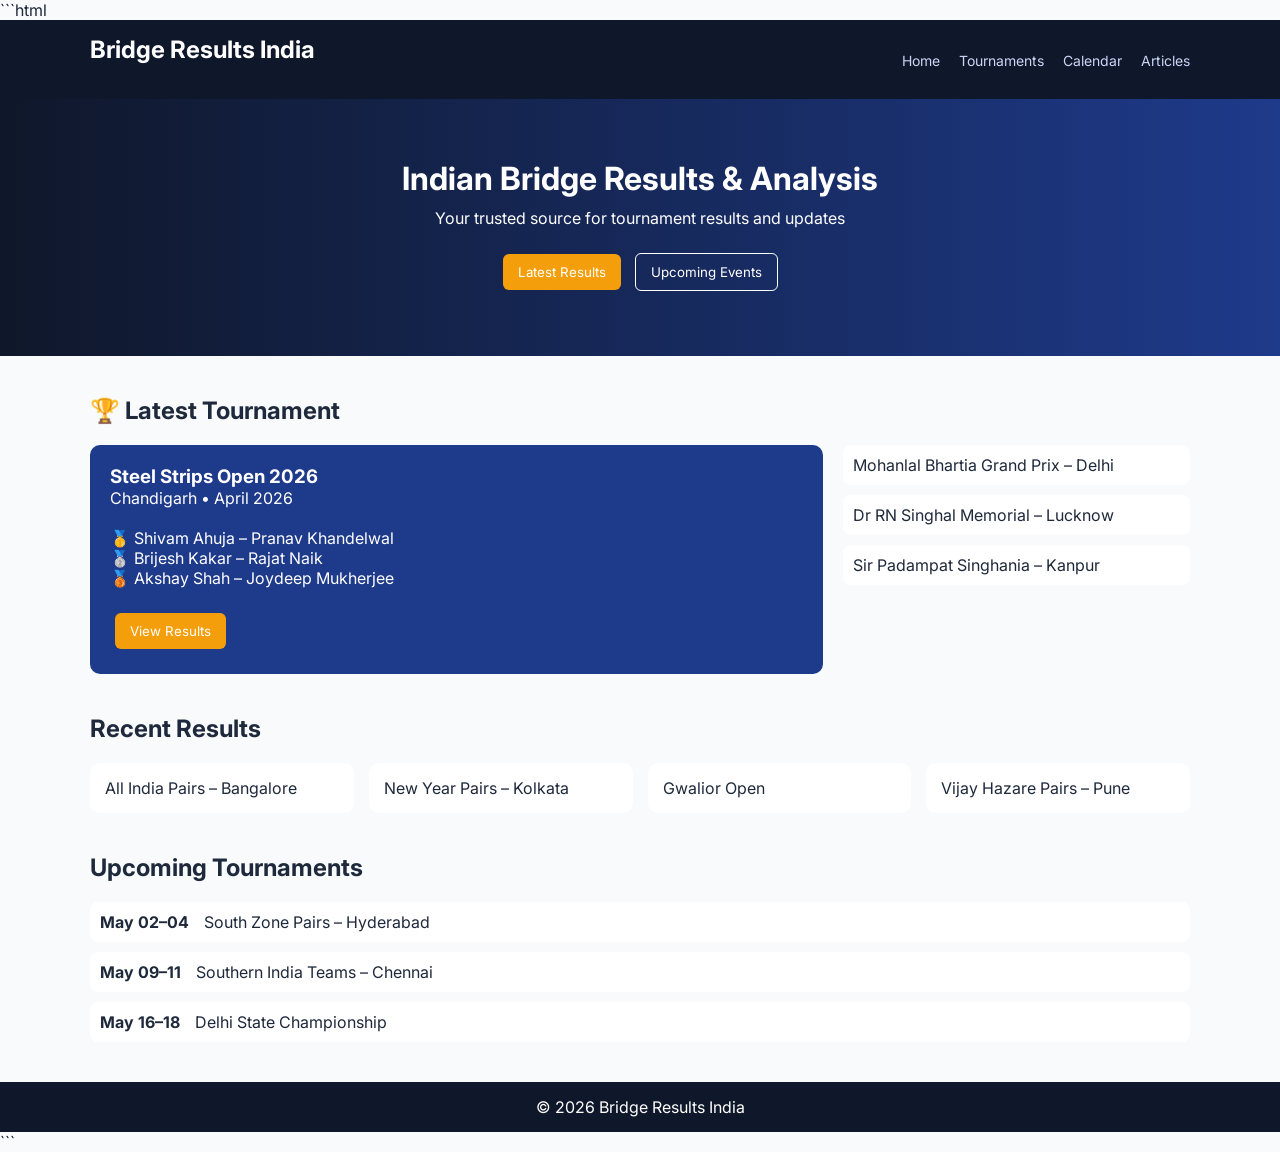
==== index.html @ a17ecfb6 "Rename page.html to index.html" ====
```html
<!DOCTYPE html>
<html lang="en">
<head>
  <meta charset="UTF-8">
  <title>Bridge Results India</title>
  <meta name="viewport" content="width=device-width, initial-scale=1.0">

  <!-- Google Font -->
  <link href="https://fonts.googleapis.com/css2?family=Inter:wght@300;400;600;700&display=swap" rel="stylesheet">

  <style>
    * {
      margin: 0;
      padding: 0;
      box-sizing: border-box;
      font-family: 'Inter', sans-serif;
    }

    body {
      background: #f8fafc;
      color: #1e293b;
    }

    .container {
      width: 90%;
      max-width: 1100px;
      margin: auto;
    }

    /* HEADER */
    header {
      background: #0f172a;
      color: white;
      padding: 15px 0;
    }

    .nav {
      display: flex;
      justify-content: space-between;
      align-items: center;
    }

    .nav a {
      color: #cbd5f5;
      margin-left: 15px;
      text-decoration: none;
      font-size: 14px;
    }

    /* HERO */
    .hero {
      background: linear-gradient(to right, #0f172a, #1e3a8a);
      color: white;
      padding: 60px 0;
      text-align: center;
    }

    .hero h1 {
      font-size: 32px;
      margin-bottom: 10px;
    }

    .hero p {
      margin-bottom: 20px;
    }

    button {
      padding: 10px 15px;
      border-radius: 6px;
      border: none;
      cursor: pointer;
      margin: 5px;
    }

    .primary {
      background: #f59e0b;
      color: white;
    }

    .secondary {
      background: transparent;
      border: 1px solid white;
      color: white;
    }

    /* SECTION */
    .section {
      margin: 40px auto;
    }

    h2 {
      margin-bottom: 20px;
    }

    /* FEATURED */
    .featured {
      display: flex;
      flex-wrap: wrap;
      gap: 20px;
    }

    .featured-main {
      flex: 2;
      background: #1e3a8a;
      color: white;
      padding: 20px;
      border-radius: 10px;
    }

    .featured-side {
      flex: 1;
    }

    .mini-card {
      background: white;
      padding: 10px;
      margin-bottom: 10px;
      border-radius: 8px;
    }

    /* GRID */
    .grid {
      display: grid;
      grid-template-columns: repeat(auto-fit, minmax(200px, 1fr));
      gap: 15px;
    }

    .card {
      background: white;
      padding: 15px;
      border-radius: 10px;
    }

    /* LIST */
    .list-item {
      display: flex;
      gap: 15px;
      padding: 10px;
      background: white;
      margin-bottom: 10px;
      border-radius: 8px;
    }

    /* FOOTER */
    footer {
      background: #0f172a;
      color: white;
      text-align: center;
      padding: 15px;
      margin-top: 40px;
    }
  </style>
</head>

<body>

<!-- HEADER -->
<header>
  <div class="container nav">
    <h2>Bridge Results India</h2>
    <div>
      <a href="#">Home</a>
      <a href="#">Tournaments</a>
      <a href="#">Calendar</a>
      <a href="#">Articles</a>
    </div>
  </div>
</header>

<!-- HERO -->
<section class="hero">
  <div class="container">
    <h1>Indian Bridge Results & Analysis</h1>
    <p>Your trusted source for tournament results and updates</p>
    <button class="primary">Latest Results</button>
    <button class="secondary">Upcoming Events</button>
  </div>
</section>

<!-- FEATURED -->
<section class="container section">
  <h2>🏆 Latest Tournament</h2>

  <div class="featured">
    <div class="featured-main">
      <h3>Steel Strips Open 2026</h3>
      <p>Chandigarh • April 2026</p>
      <br>
      <p>🥇 Shivam Ahuja – Pranav Khandelwal</p>
      <p>🥈 Brijesh Kakar – Rajat Naik</p>
      <p>🥉 Akshay Shah – Joydeep Mukherjee</p>
      <br>
      <button class="primary">View Results</button>
    </div>

    <div class="featured-side">
      <div class="mini-card">Mohanlal Bhartia Grand Prix – Delhi</div>
      <div class="mini-card">Dr RN Singhal Memorial – Lucknow</div>
      <div class="mini-card">Sir Padampat Singhania – Kanpur</div>
    </div>
  </div>
</section>

<!-- RECENT -->
<section class="container section">
  <h2>Recent Results</h2>

  <div class="grid">
    <div class="card">All India Pairs – Bangalore</div>
    <div class="card">New Year Pairs – Kolkata</div>
    <div class="card">Gwalior Open</div>
    <div class="card">Vijay Hazare Pairs – Pune</div>
  </div>
</section>

<!-- UPCOMING -->
<section class="container section">
  <h2>Upcoming Tournaments</h2>

  <div class="list-item">
    <strong>May 02–04</strong>
    <p>South Zone Pairs – Hyderabad</p>
  </div>

  <div class="list-item">
    <strong>May 09–11</strong>
    <p>Southern India Teams – Chennai</p>
  </div>

  <div class="list-item">
    <strong>May 16–18</strong>
    <p>Delhi State Championship</p>
  </div>
</section>

<!-- FOOTER -->
<footer>
  <p>© 2026 Bridge Results India</p>
</footer>

</body>
</html>
```
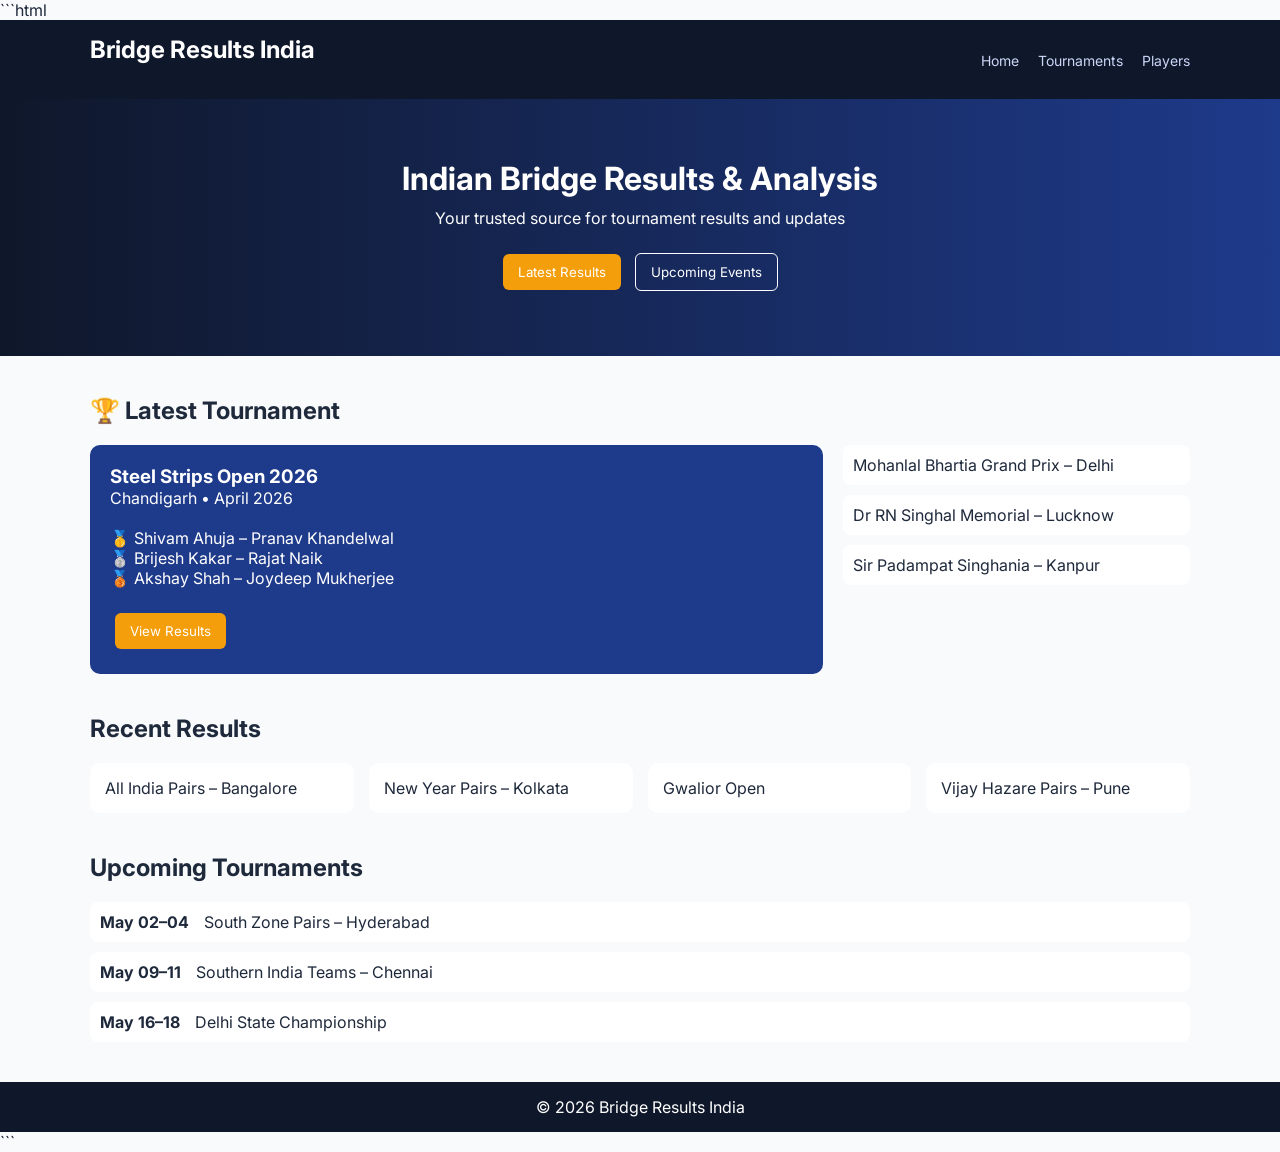
==== commit 411c4195: "Update index.html" ====
--- a/index.html
+++ b/index.html
@@ -160,10 +160,9 @@
   <div class="container nav">
     <h2>Bridge Results India</h2>
     <div>
-      <a href="#">Home</a>
-      <a href="#">Tournaments</a>
-      <a href="#">Calendar</a>
-      <a href="#">Articles</a>
+          <a href="index.html">Home</a>
+<a href="tournaments.html">Tournaments</a>
+<a href="players.html">Players</a>
     </div>
   </div>
 </header>
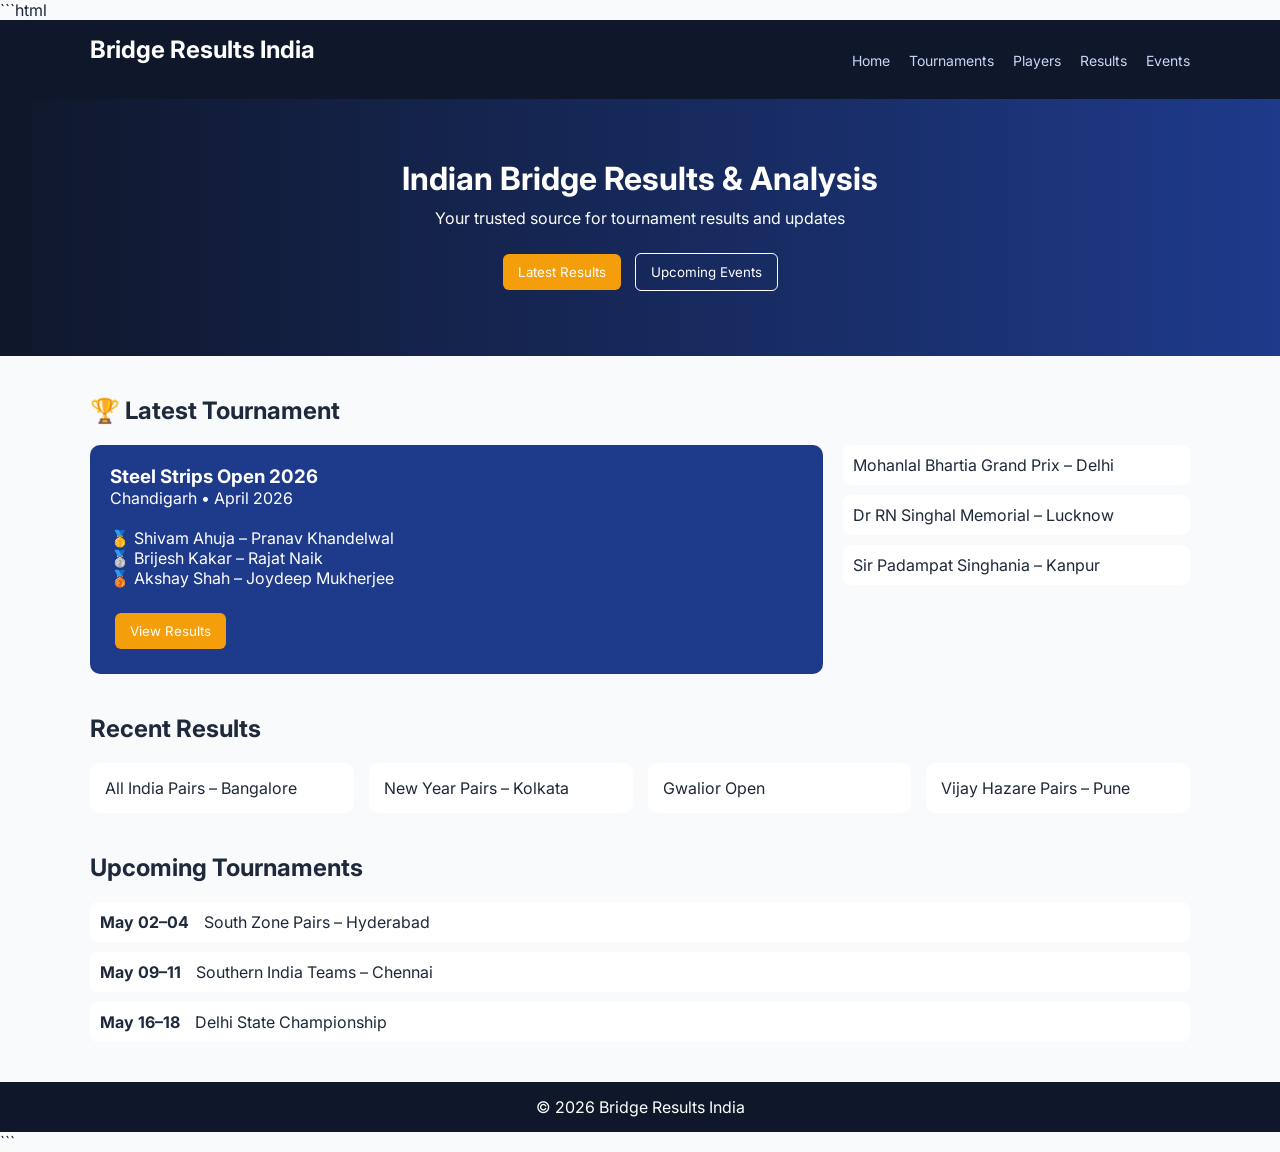
==== commit ae5d84af: "Update index.html" ====
--- a/index.html
+++ b/index.html
@@ -160,9 +160,11 @@
   <div class="container nav">
     <h2>Bridge Results India</h2>
     <div>
-          <a href="index.html">Home</a>
+         <a href="index.html">Home</a>
 <a href="tournaments.html">Tournaments</a>
 <a href="players.html">Players</a>
+<a href="results.html">Results</a>
+<a href="events.html">Events</a>
     </div>
   </div>
 </header>
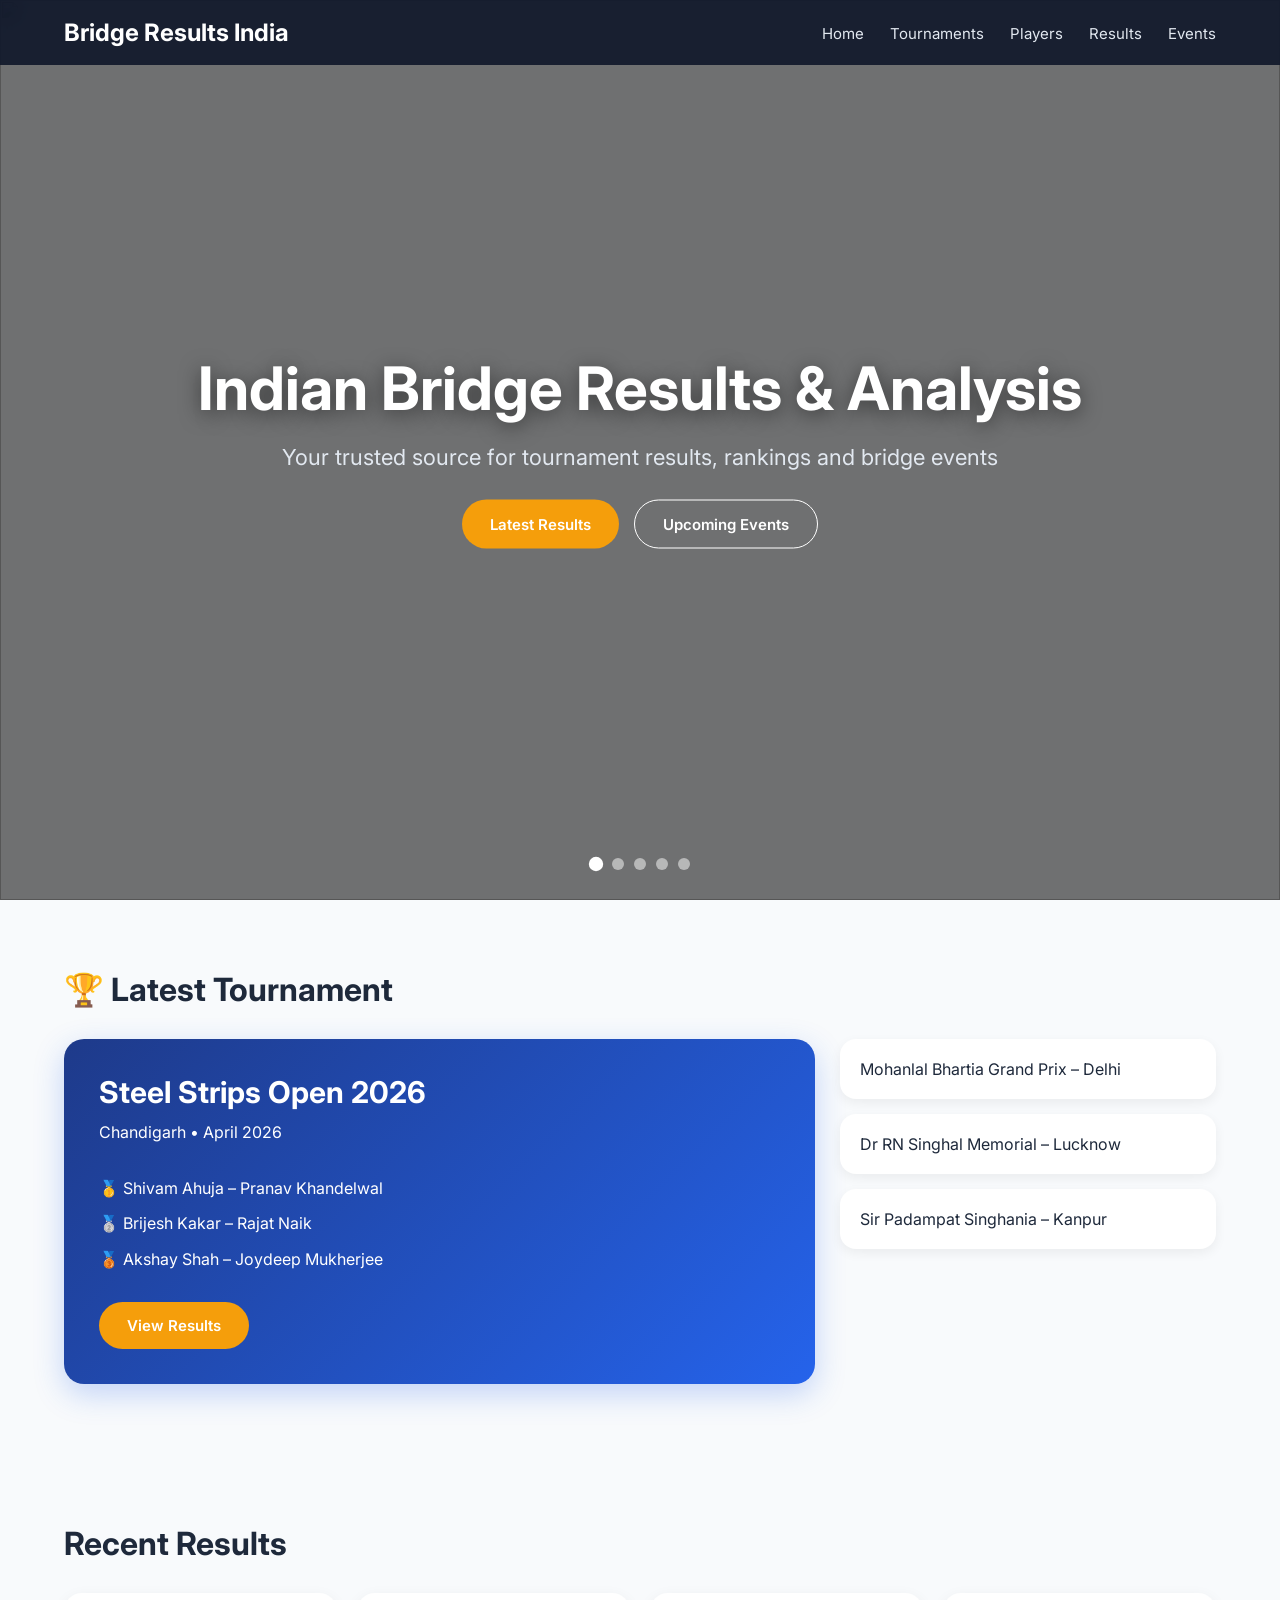
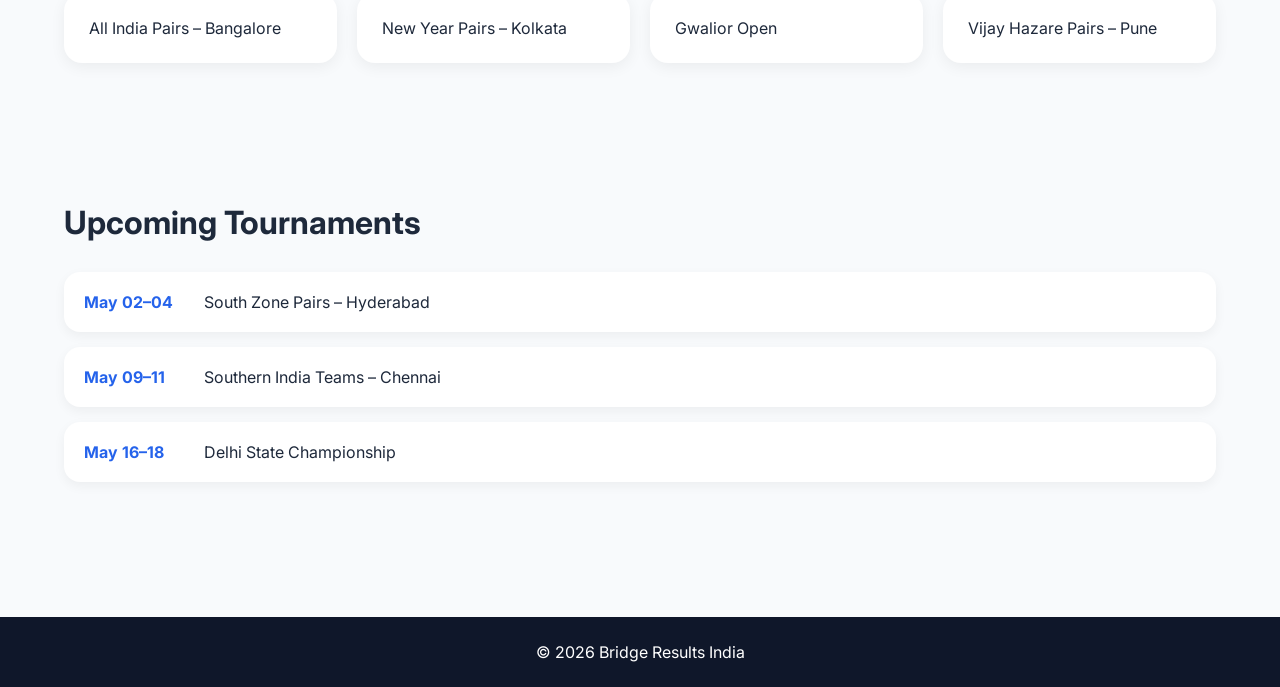
==== commit 5e52c7fe: "Update index.html" ====
--- a/index.html
+++ b/index.html
@@ -1,4 +1,3 @@
-```html
 <!DOCTYPE html>
 <html lang="en">
 <head>
@@ -10,214 +9,482 @@
   <link href="https://fonts.googleapis.com/css2?family=Inter:wght@300;400;600;700&display=swap" rel="stylesheet">
 
   <style>
-    * {
-      margin: 0;
-      padding: 0;
-      box-sizing: border-box;
-      font-family: 'Inter', sans-serif;
-    }
-
-    body {
-      background: #f8fafc;
-      color: #1e293b;
-    }
-
-    .container {
-      width: 90%;
-      max-width: 1100px;
-      margin: auto;
+
+    *{
+      margin:0;
+      padding:0;
+      box-sizing:border-box;
+      font-family:'Inter',sans-serif;
+    }
+
+    body{
+      background:#f8fafc;
+      color:#1e293b;
+    }
+
+    .container{
+      width:90%;
+      max-width:1200px;
+      margin:auto;
     }
 
     /* HEADER */
-    header {
-      background: #0f172a;
-      color: white;
-      padding: 15px 0;
-    }
-
-    .nav {
-      display: flex;
-      justify-content: space-between;
-      align-items: center;
-    }
-
-    .nav a {
-      color: #cbd5f5;
-      margin-left: 15px;
-      text-decoration: none;
-      font-size: 14px;
-    }
-
-    /* HERO */
-    .hero {
-      background: linear-gradient(to right, #0f172a, #1e3a8a);
-      color: white;
-      padding: 60px 0;
-      text-align: center;
-    }
-
-    .hero h1 {
-      font-size: 32px;
-      margin-bottom: 10px;
-    }
-
-    .hero p {
-      margin-bottom: 20px;
-    }
-
-    button {
-      padding: 10px 15px;
-      border-radius: 6px;
-      border: none;
-      cursor: pointer;
-      margin: 5px;
-    }
-
-    .primary {
-      background: #f59e0b;
-      color: white;
-    }
-
-    .secondary {
-      background: transparent;
-      border: 1px solid white;
-      color: white;
+
+    header{
+      position:fixed;
+      width:100%;
+      top:0;
+      z-index:1000;
+      background:rgba(15,23,42,0.9);
+      backdrop-filter:blur(8px);
+    }
+
+    .nav{
+      display:flex;
+      justify-content:space-between;
+      align-items:center;
+      padding:18px 0;
+    }
+
+    .logo{
+      color:white;
+      font-size:24px;
+      font-weight:700;
+    }
+
+    .nav-links a{
+      color:#e2e8f0;
+      text-decoration:none;
+      margin-left:22px;
+      font-size:15px;
+      transition:0.3s;
+    }
+
+    .nav-links a:hover{
+      color:#f59e0b;
+    }
+
+    /* HERO SLIDER */
+
+    .hero{
+      position:relative;
+      width:100%;
+      height:100vh;
+      overflow:hidden;
+    }
+
+    .slide{
+      position:absolute;
+      width:100%;
+      height:100%;
+      opacity:0;
+      transition:opacity 1s ease-in-out;
+    }
+
+    .slide.active{
+      opacity:1;
+    }
+
+    .slide img{
+      width:100%;
+      height:100%;
+      object-fit:cover;
+    }
+
+    .overlay{
+      position:absolute;
+      inset:0;
+      background:rgba(0,0,0,0.55);
+    }
+
+    .hero-content{
+      position:absolute;
+      top:50%;
+      left:50%;
+      transform:translate(-50%,-50%);
+      z-index:10;
+      color:white;
+      text-align:center;
+      width:90%;
+    }
+
+    .hero-content h1{
+      font-size:60px;
+      margin-bottom:20px;
+      font-weight:700;
+      text-shadow:0 4px 20px rgba(0,0,0,0.5);
+    }
+
+    .hero-content p{
+      font-size:22px;
+      margin-bottom:30px;
+      color:#e2e8f0;
+    }
+
+    .hero-buttons{
+      display:flex;
+      justify-content:center;
+      gap:15px;
+      flex-wrap:wrap;
+    }
+
+    .btn{
+      padding:14px 28px;
+      border:none;
+      border-radius:40px;
+      font-size:15px;
+      font-weight:600;
+      cursor:pointer;
+      transition:0.3s;
+    }
+
+    .btn-primary{
+      background:#f59e0b;
+      color:white;
+    }
+
+    .btn-primary:hover{
+      background:#d97706;
+      transform:translateY(-2px);
+    }
+
+    .btn-secondary{
+      background:transparent;
+      border:1px solid white;
+      color:white;
+    }
+
+    .btn-secondary:hover{
+      background:white;
+      color:#0f172a;
+    }
+
+    /* SLIDER DOTS */
+
+    .dots{
+      position:absolute;
+      bottom:30px;
+      width:100%;
+      display:flex;
+      justify-content:center;
+      gap:10px;
+      z-index:20;
+    }
+
+    .dot{
+      width:12px;
+      height:12px;
+      border-radius:50%;
+      background:rgba(255,255,255,0.5);
+      transition:0.3s;
+    }
+
+    .dot.active{
+      background:white;
+      transform:scale(1.2);
     }
 
     /* SECTION */
-    .section {
-      margin: 40px auto;
-    }
-
-    h2 {
-      margin-bottom: 20px;
+
+    .section{
+      padding:70px 0;
+    }
+
+    .section-title{
+      font-size:32px;
+      margin-bottom:30px;
+      font-weight:700;
     }
 
     /* FEATURED */
-    .featured {
-      display: flex;
-      flex-wrap: wrap;
-      gap: 20px;
-    }
-
-    .featured-main {
-      flex: 2;
-      background: #1e3a8a;
-      color: white;
-      padding: 20px;
-      border-radius: 10px;
-    }
-
-    .featured-side {
-      flex: 1;
-    }
-
-    .mini-card {
-      background: white;
-      padding: 10px;
-      margin-bottom: 10px;
-      border-radius: 8px;
+
+    .featured{
+      display:grid;
+      grid-template-columns:2fr 1fr;
+      gap:25px;
+    }
+
+    .featured-main{
+      background:linear-gradient(135deg,#1e3a8a,#2563eb);
+      color:white;
+      padding:35px;
+      border-radius:20px;
+      box-shadow:0 10px 30px rgba(37,99,235,0.25);
+    }
+
+    .featured-main h3{
+      font-size:30px;
+      margin-bottom:10px;
+    }
+
+    .featured-main p{
+      margin-bottom:10px;
+      line-height:1.6;
+    }
+
+    .featured-side{
+      display:flex;
+      flex-direction:column;
+      gap:15px;
+    }
+
+    .mini-card{
+      background:white;
+      padding:20px;
+      border-radius:16px;
+      box-shadow:0 4px 12px rgba(0,0,0,0.06);
+      transition:0.3s;
+    }
+
+    .mini-card:hover{
+      transform:translateY(-4px);
     }
 
     /* GRID */
-    .grid {
-      display: grid;
-      grid-template-columns: repeat(auto-fit, minmax(200px, 1fr));
-      gap: 15px;
-    }
-
-    .card {
-      background: white;
-      padding: 15px;
-      border-radius: 10px;
+
+    .grid{
+      display:grid;
+      grid-template-columns:repeat(auto-fit,minmax(240px,1fr));
+      gap:20px;
+    }
+
+    .card{
+      background:white;
+      padding:25px;
+      border-radius:18px;
+      box-shadow:0 4px 15px rgba(0,0,0,0.06);
+      transition:0.3s;
+    }
+
+    .card:hover{
+      transform:translateY(-5px);
     }
 
     /* LIST */
-    .list-item {
-      display: flex;
-      gap: 15px;
-      padding: 10px;
-      background: white;
-      margin-bottom: 10px;
-      border-radius: 8px;
+
+    .list-item{
+      display:flex;
+      gap:20px;
+      align-items:center;
+      background:white;
+      padding:20px;
+      border-radius:16px;
+      margin-bottom:15px;
+      box-shadow:0 4px 12px rgba(0,0,0,0.05);
+    }
+
+    .list-item strong{
+      color:#2563eb;
+      min-width:100px;
     }
 
     /* FOOTER */
-    footer {
-      background: #0f172a;
-      color: white;
-      text-align: center;
-      padding: 15px;
-      margin-top: 40px;
-    }
+
+    footer{
+      background:#0f172a;
+      color:white;
+      text-align:center;
+      padding:25px;
+      margin-top:50px;
+    }
+
+    /* MOBILE */
+
+    @media(max-width:768px){
+
+      .hero-content h1{
+        font-size:40px;
+      }
+
+      .hero-content p{
+        font-size:18px;
+      }
+
+      .featured{
+        grid-template-columns:1fr;
+      }
+
+      .nav{
+        flex-direction:column;
+        gap:15px;
+      }
+
+      .nav-links{
+        text-align:center;
+      }
+
+      .nav-links a{
+        margin:0 8px;
+      }
+    }
+
   </style>
 </head>
 
 <body>
 
 <!-- HEADER -->
+
 <header>
   <div class="container nav">
-    <h2>Bridge Results India</h2>
-    <div>
-         <a href="index.html">Home</a>
-<a href="tournaments.html">Tournaments</a>
-<a href="players.html">Players</a>
-<a href="results.html">Results</a>
-<a href="events.html">Events</a>
-    </div>
+
+    <div class="logo">
+      Bridge Results India
+    </div>
+
+    <div class="nav-links">
+      <a href="index.html">Home</a>
+      <a href="tournaments.html">Tournaments</a>
+      <a href="players.html">Players</a>
+      <a href="results.html">Results</a>
+      <a href="events.html">Events</a>
+    </div>
+
   </div>
 </header>
 
-<!-- HERO -->
+<!-- HERO SLIDER -->
+
 <section class="hero">
-  <div class="container">
+
+  <!-- IMAGE 1 -->
+  <div class="slide active">
+    <img src="images/bridge1.jpg" alt="">
+    <div class="overlay"></div>
+  </div>
+
+  <!-- IMAGE 2 -->
+  <div class="slide">
+    <img src="images/bridge2.jpg" alt="">
+    <div class="overlay"></div>
+  </div>
+
+  <!-- IMAGE 3 -->
+  <div class="slide">
+    <img src="images/bridge3.jpg" alt="">
+    <div class="overlay"></div>
+  </div>
+
+  <!-- IMAGE 4 -->
+  <div class="slide">
+    <img src="images/bridge4.jpg" alt="">
+    <div class="overlay"></div>
+  </div>
+
+  <!-- IMAGE 5 -->
+  <div class="slide">
+    <img src="images/bridge5.jpg" alt="">
+    <div class="overlay"></div>
+  </div>
+
+  <!-- HERO CONTENT -->
+
+  <div class="hero-content">
     <h1>Indian Bridge Results & Analysis</h1>
-    <p>Your trusted source for tournament results and updates</p>
-    <button class="primary">Latest Results</button>
-    <button class="secondary">Upcoming Events</button>
-  </div>
+
+    <p>
+      Your trusted source for tournament results, rankings and bridge events
+    </p>
+
+    <div class="hero-buttons">
+      <button class="btn btn-primary">Latest Results</button>
+      <button class="btn btn-secondary">Upcoming Events</button>
+    </div>
+  </div>
+
+  <!-- DOTS -->
+
+  <div class="dots">
+    <div class="dot active"></div>
+    <div class="dot"></div>
+    <div class="dot"></div>
+    <div class="dot"></div>
+    <div class="dot"></div>
+  </div>
+
 </section>
 
 <!-- FEATURED -->
+
 <section class="container section">
-  <h2>🏆 Latest Tournament</h2>
+
+  <h2 class="section-title">🏆 Latest Tournament</h2>
 
   <div class="featured">
+
     <div class="featured-main">
+
       <h3>Steel Strips Open 2026</h3>
+
       <p>Chandigarh • April 2026</p>
+
       <br>
+
       <p>🥇 Shivam Ahuja – Pranav Khandelwal</p>
       <p>🥈 Brijesh Kakar – Rajat Naik</p>
       <p>🥉 Akshay Shah – Joydeep Mukherjee</p>
+
       <br>
-      <button class="primary">View Results</button>
+
+      <button class="btn btn-primary">
+        View Results
+      </button>
+
     </div>
 
     <div class="featured-side">
-      <div class="mini-card">Mohanlal Bhartia Grand Prix – Delhi</div>
-      <div class="mini-card">Dr RN Singhal Memorial – Lucknow</div>
-      <div class="mini-card">Sir Padampat Singhania – Kanpur</div>
-    </div>
-  </div>
+
+      <div class="mini-card">
+        Mohanlal Bhartia Grand Prix – Delhi
+      </div>
+
+      <div class="mini-card">
+        Dr RN Singhal Memorial – Lucknow
+      </div>
+
+      <div class="mini-card">
+        Sir Padampat Singhania – Kanpur
+      </div>
+
+    </div>
+
+  </div>
+
 </section>
 
 <!-- RECENT -->
+
 <section class="container section">
-  <h2>Recent Results</h2>
+
+  <h2 class="section-title">Recent Results</h2>
 
   <div class="grid">
-    <div class="card">All India Pairs – Bangalore</div>
-    <div class="card">New Year Pairs – Kolkata</div>
-    <div class="card">Gwalior Open</div>
-    <div class="card">Vijay Hazare Pairs – Pune</div>
-  </div>
+
+    <div class="card">
+      All India Pairs – Bangalore
+    </div>
+
+    <div class="card">
+      New Year Pairs – Kolkata
+    </div>
+
+    <div class="card">
+      Gwalior Open
+    </div>
+
+    <div class="card">
+      Vijay Hazare Pairs – Pune
+    </div>
+
+  </div>
+
 </section>
 
 <!-- UPCOMING -->
+
 <section class="container section">
-  <h2>Upcoming Tournaments</h2>
+
+  <h2 class="section-title">Upcoming Tournaments</h2>
 
   <div class="list-item">
     <strong>May 02–04</strong>
@@ -233,13 +500,54 @@
     <strong>May 16–18</strong>
     <p>Delhi State Championship</p>
   </div>
+
 </section>
 
 <!-- FOOTER -->
+
 <footer>
   <p>© 2026 Bridge Results India</p>
 </footer>
 
+<!-- SLIDER SCRIPT -->
+
+<script>
+
+const slides = document.querySelectorAll(".slide");
+const dots = document.querySelectorAll(".dot");
+
+let currentSlide = 0;
+
+function showSlide(index){
+
+  slides.forEach(slide => {
+    slide.classList.remove("active");
+  });
+
+  dots.forEach(dot => {
+    dot.classList.remove("active");
+  });
+
+  slides[index].classList.add("active");
+  dots[index].classList.add("active");
+}
+
+function nextSlide(){
+
+  currentSlide++;
+
+  if(currentSlide >= slides.length){
+    currentSlide = 0;
+  }
+
+  showSlide(currentSlide);
+}
+
+/* CHANGE IMAGE EVERY 3 SECONDS */
+
+setInterval(nextSlide, 3000);
+
+</script>
+
 </body>
 </html>
-```
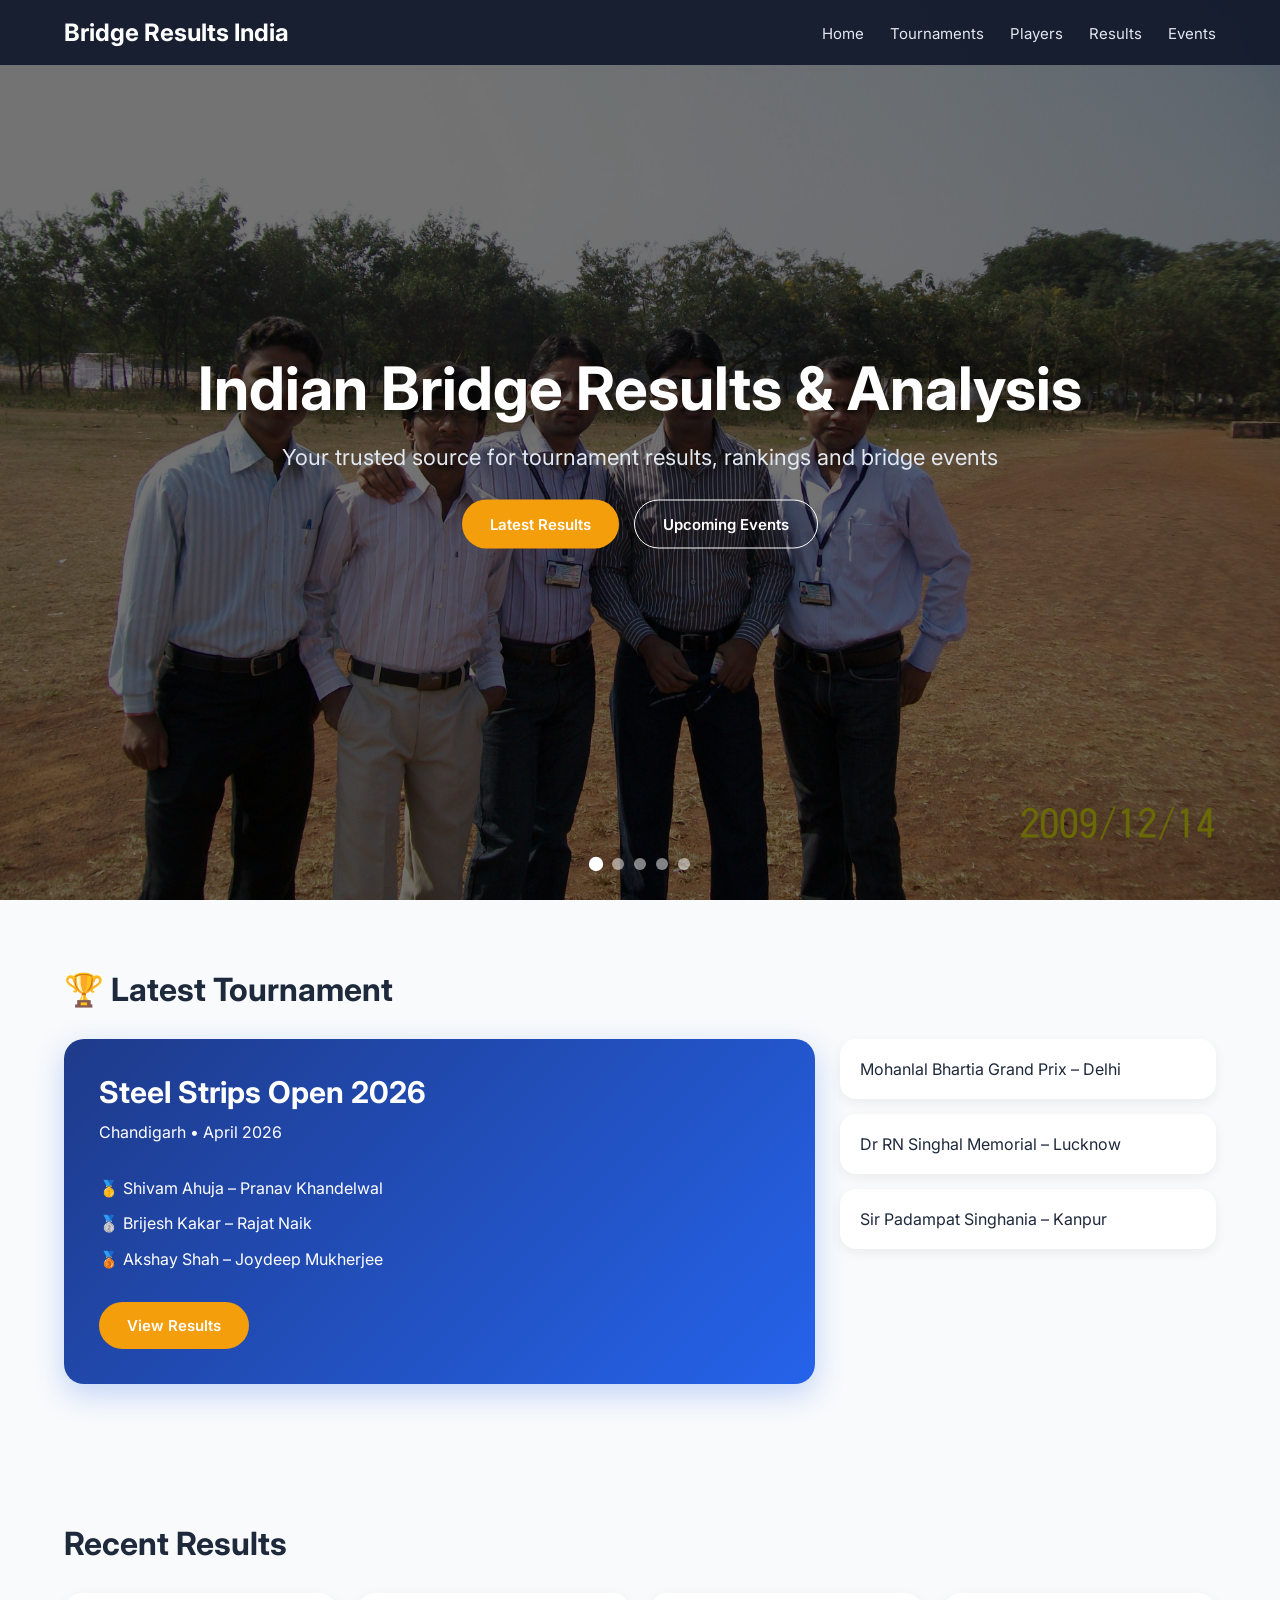
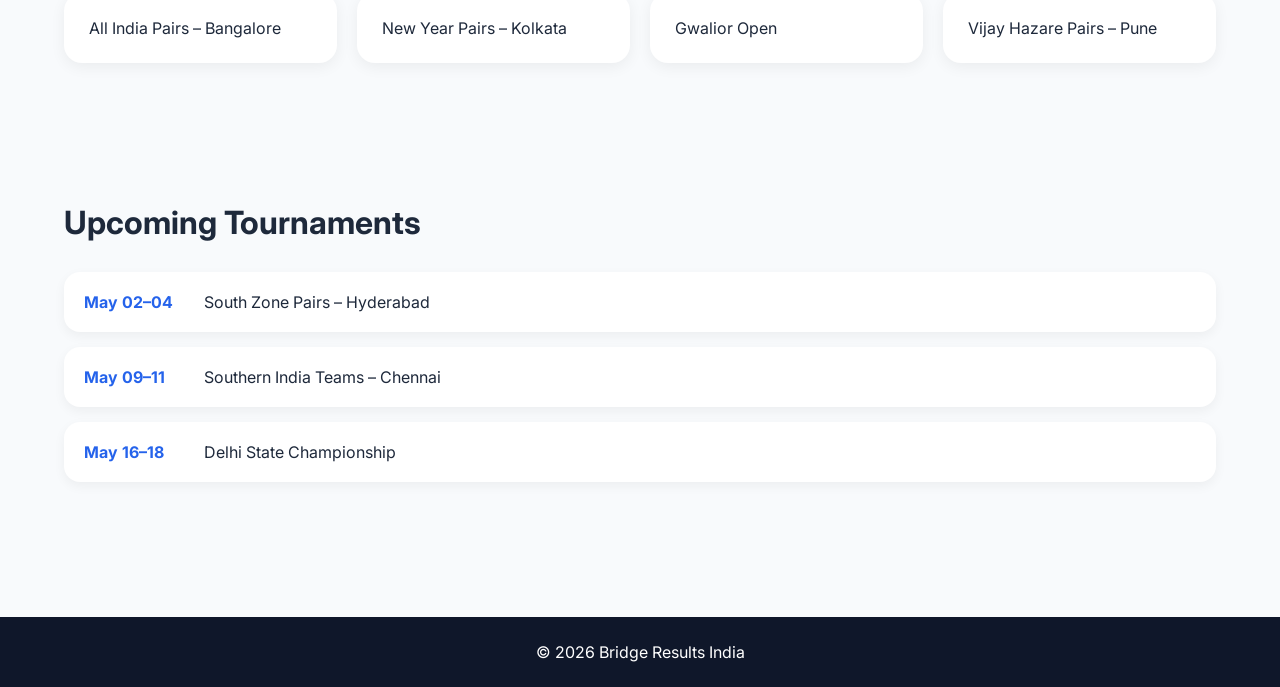
==== commit 1ddb5ce1: "Update index.html" ====
--- a/index.html
+++ b/index.html
@@ -349,31 +349,31 @@
 
   <!-- IMAGE 1 -->
   <div class="slide active">
-    <img src="images/bridge1.jpg" alt="">
+    <img src="bridge1.JPG" alt="">
     <div class="overlay"></div>
   </div>
 
   <!-- IMAGE 2 -->
   <div class="slide">
-    <img src="images/bridge2.jpg" alt="">
+    <img src="bridge2.JPG" alt="">
     <div class="overlay"></div>
   </div>
 
   <!-- IMAGE 3 -->
   <div class="slide">
-    <img src="images/bridge3.jpg" alt="">
+    <img src="bridge3.JPG" alt="">
     <div class="overlay"></div>
   </div>
 
   <!-- IMAGE 4 -->
   <div class="slide">
-    <img src="images/bridge4.jpg" alt="">
+    <img src="bridge4.JPG" alt="">
     <div class="overlay"></div>
   </div>
 
   <!-- IMAGE 5 -->
   <div class="slide">
-    <img src="images/bridge5.jpg" alt="">
+    <img src="bridge5.JPG" alt="">
     <div class="overlay"></div>
   </div>
 
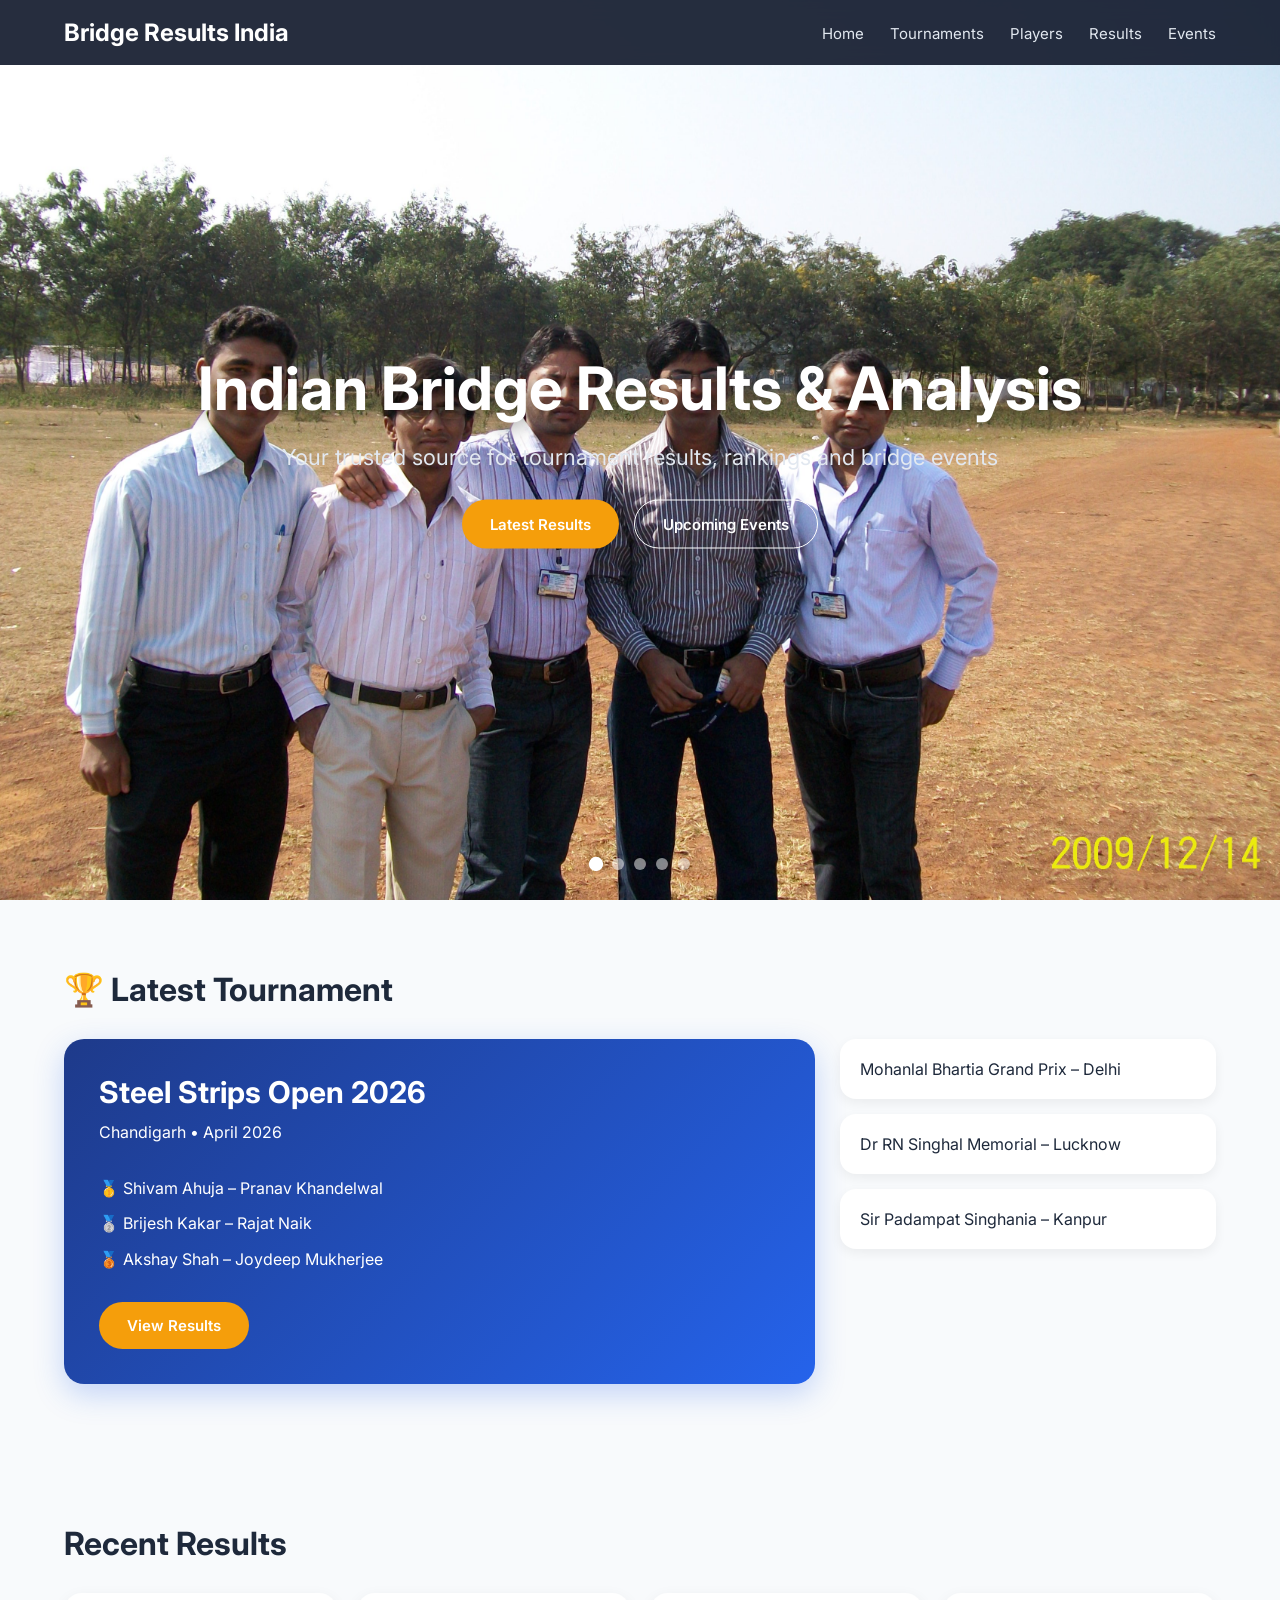
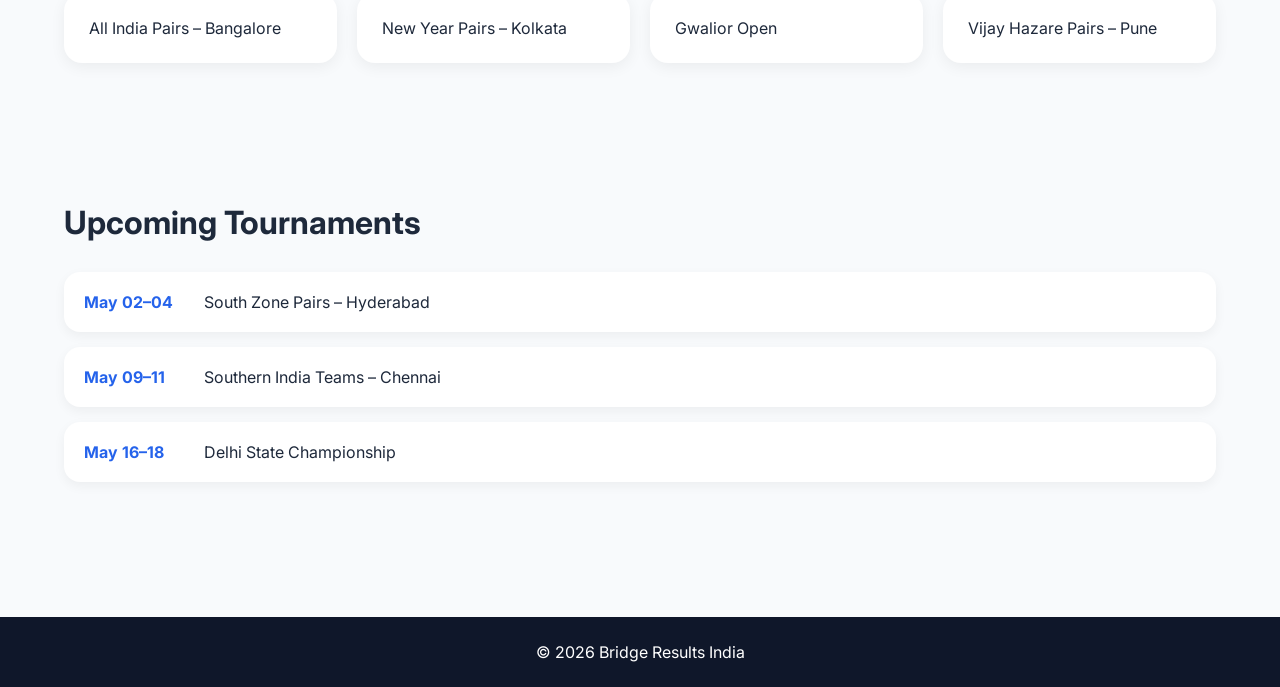
==== commit f9121cf7: "Update index.html" ====
--- a/index.html
+++ b/index.html
@@ -85,10 +85,17 @@
       opacity:1;
     }
 
-    .slide img{
-      width:100%;
-      height:100%;
-      object-fit:cover;
+   .slide img{
+  width:100%;
+  height:100%;
+  object-fit:cover;
+  transform:scale(1);
+  transition:transform 6s ease;
+}
+
+.slide.active img{
+  transform:scale(1.08);
+}
     }
 
     .overlay{
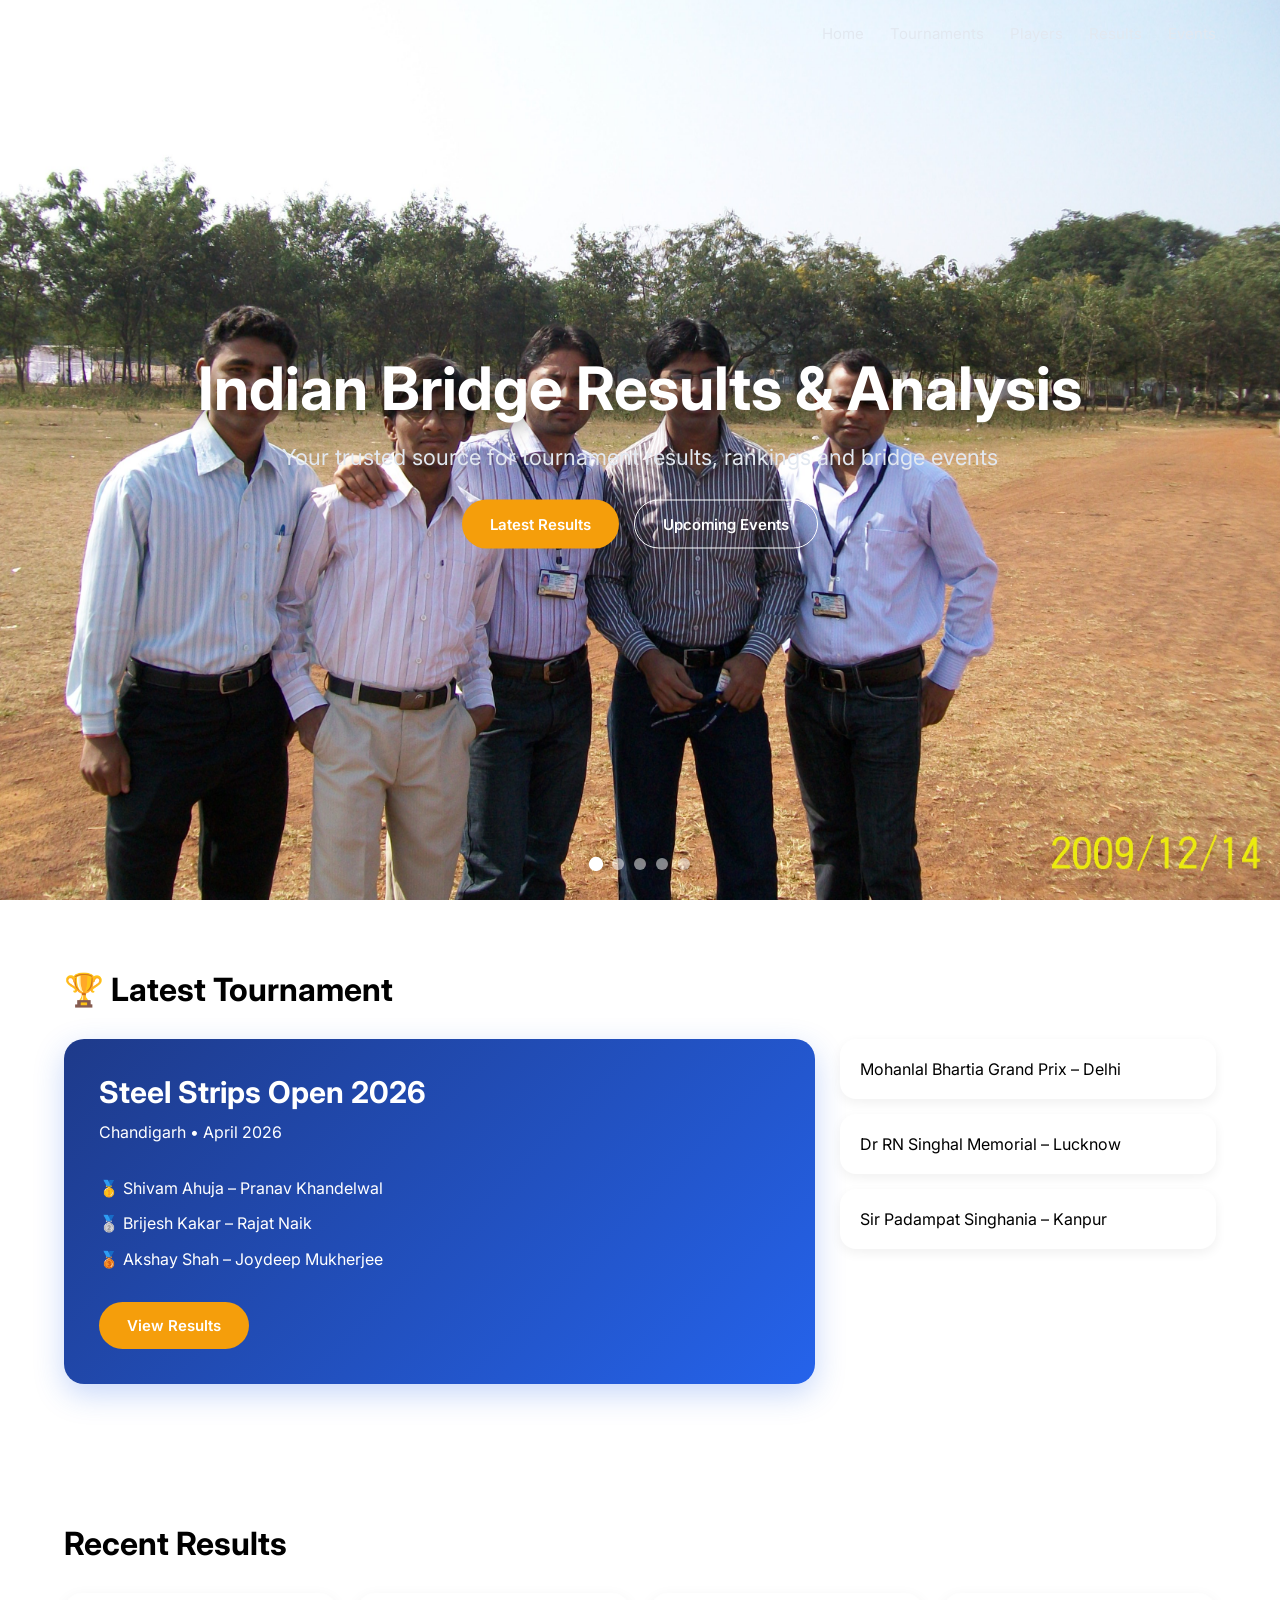
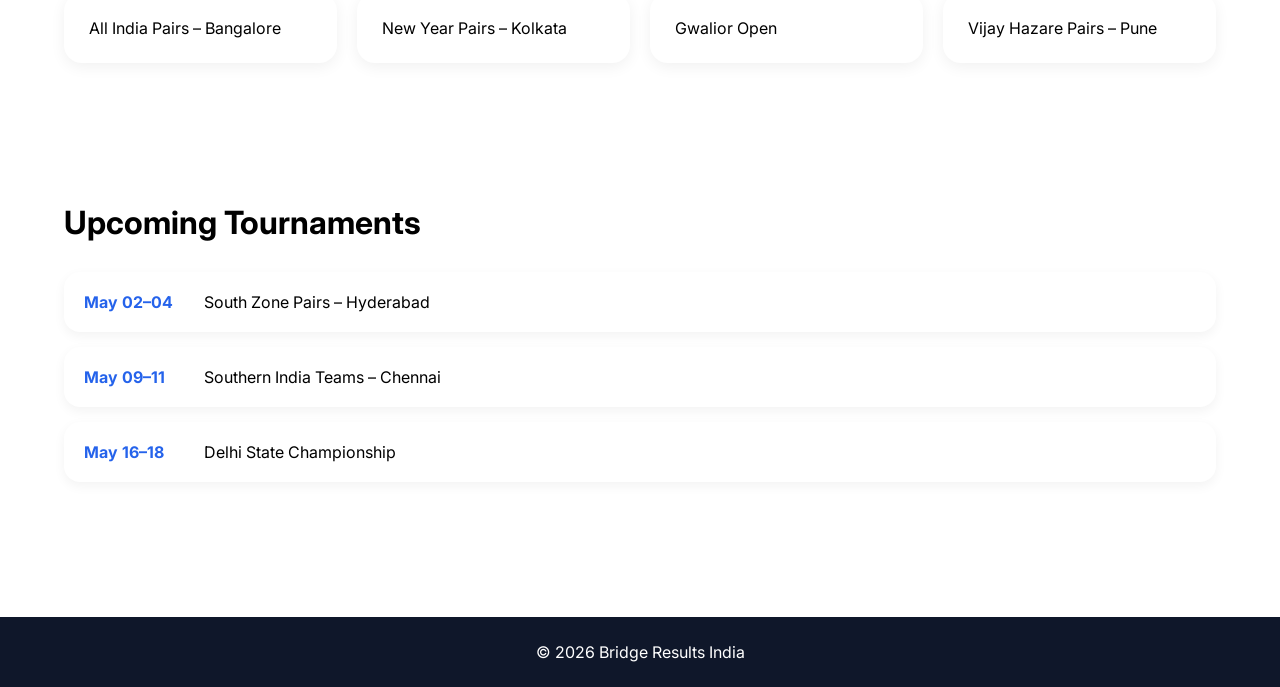
==== commit e81666fb: "Update index.html" ====
--- a/index.html
+++ b/index.html
@@ -16,7 +16,23 @@
       box-sizing:border-box;
       font-family:'Inter',sans-serif;
     }
-
+<script>
+
+window.addEventListener("scroll", function(){
+
+  const header = document.querySelector("header");
+
+  if(window.scrollY > 50){
+    header.style.background = "rgba(15,23,42,0.95)";
+    header.style.backdropFilter = "blur(8px)";
+  }
+  else{
+    header.style.background = "transparent";
+  }
+
+});
+
+</script>
     body{
       background:#f8fafc;
       color:#1e293b;
@@ -30,14 +46,14 @@
 
     /* HEADER */
 
-    header{
-      position:fixed;
-      width:100%;
-      top:0;
-      z-index:1000;
-      background:rgba(15,23,42,0.9);
-      backdrop-filter:blur(8px);
-    }
+  header{
+  position:fixed;
+  width:100%;
+  top:0;
+  z-index:1000;
+  background:transparent;
+  transition:0.4s;
+}
 
     .nav{
       display:flex;
